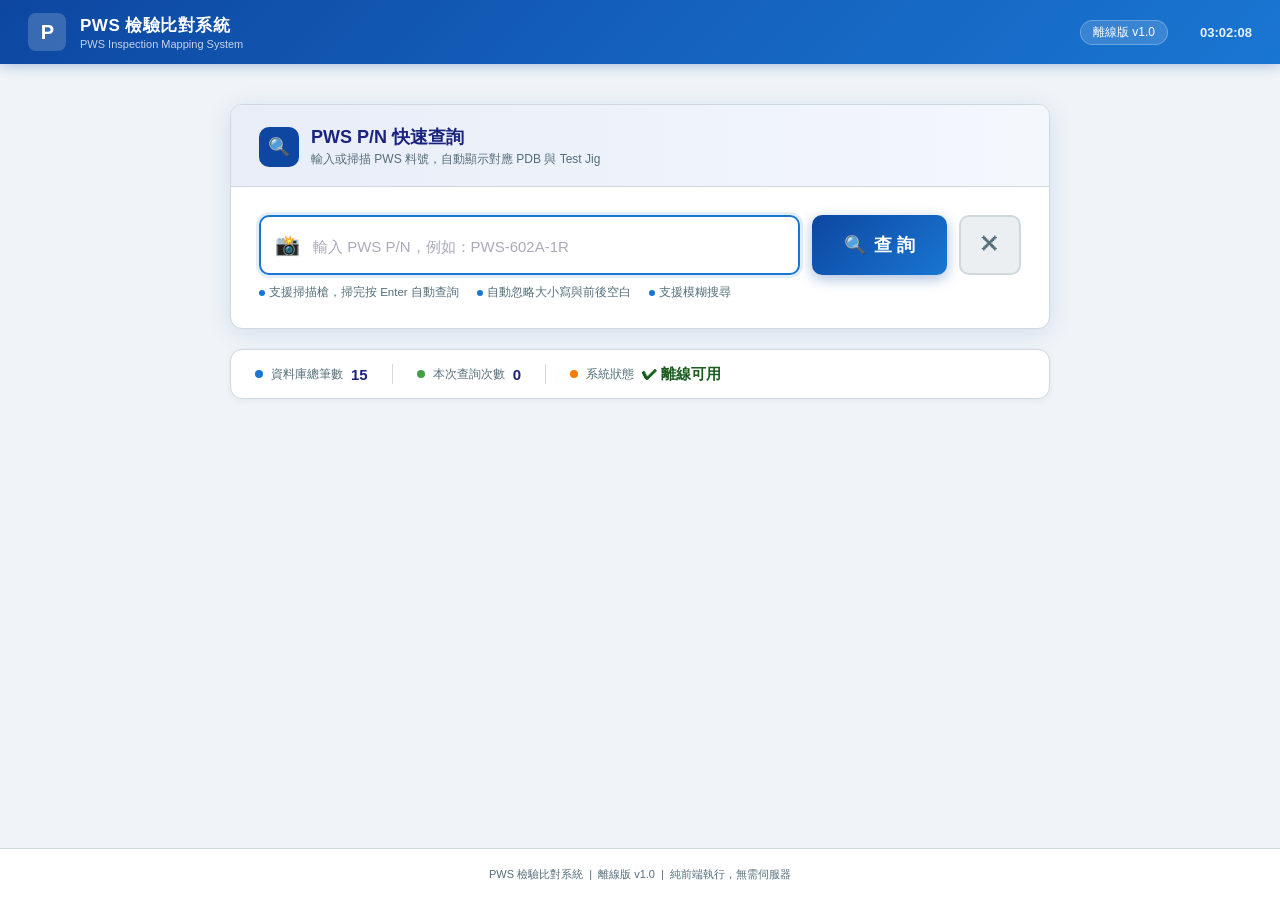
==== index.html @ 8825d1c8 "feat: add offline PWS inspection mapping system Four-file pure-frontend web app (index.html / style." ====
<!DOCTYPE html>
<html lang="zh-TW">
<head>
  <meta charset="UTF-8" />
  <meta name="viewport" content="width=device-width, initial-scale=1.0" />
  <title>PWS 檢驗比對系統</title>
  <link rel="stylesheet" href="style.css" />
</head>
<body>

<!-- ── Top Bar ── -->
<header class="topbar">
  <div class="topbar-left">
    <div class="topbar-logo">P</div>
    <div>
      <div class="topbar-title">PWS 檢驗比對系統</div>
      <div class="topbar-sub">PWS Inspection Mapping System</div>
    </div>
  </div>
  <div class="topbar-right">
    <span class="topbar-badge">離線版 v1.0</span>
    <span id="clock">--:--:--</span>
  </div>
</header>

<!-- ── Main ── -->
<main>

  <!-- Search Card -->
  <div class="search-card">
    <div class="card-header">
      <div class="card-header-icon">&#128269;</div>
      <div class="card-header-text">
        <h2>PWS P/N 快速查詢</h2>
        <p>輸入或掃描 PWS 料號，自動顯示對應 PDB 與 Test Jig</p>
      </div>
    </div>
    <div class="card-body">
      <div class="input-row">
        <div class="input-wrap">
          <span class="prefix-icon">&#128248;</span>
          <input
            id="pws-input"
            type="text"
            placeholder="輸入 PWS P/N，例如：PWS-602A-1R"
            autocomplete="off"
            autocorrect="off"
            spellcheck="false"
          />
        </div>
        <button id="search-btn">
          <span>&#128269;</span> 查&nbsp;詢
        </button>
        <button id="clear-btn" title="清除">&#10005;</button>
      </div>
      <div class="tips">
        <span class="tip"><span class="dot"></span>支援掃描槍，掃完按 Enter 自動查詢</span>
        <span class="tip"><span class="dot"></span>自動忽略大小寫與前後空白</span>
        <span class="tip"><span class="dot"></span>支援模糊搜尋</span>
      </div>
    </div>
  </div>

  <!-- Result Panel -->
  <div id="result-panel"></div>

  <!-- Stats Bar -->
  <div class="stats-bar">
    <div class="stat-item">
      <span class="stat-dot"></span>
      <span class="stat-label">資料庫總筆數</span>
      <span class="stat-val" id="total-count">—</span>
    </div>
    <div class="divider"></div>
    <div class="stat-item">
      <span class="stat-dot" style="background:#43a047"></span>
      <span class="stat-label">本次查詢次數</span>
      <span class="stat-val" id="query-count">0</span>
    </div>
    <div class="divider"></div>
    <div class="stat-item">
      <span class="stat-dot" style="background:#f57c00"></span>
      <span class="stat-label">系統狀態</span>
      <span class="stat-val" style="color:#1b5e20">&#10004; 離線可用</span>
    </div>
  </div>

  <!-- History Card -->
  <div class="history-card" id="history-card">
    <div class="history-header">
      <h3>&#128336; 查詢紀錄（最近 20 筆）</h3>
      <button class="history-clear-btn" id="history-clear-btn">清除紀錄</button>
    </div>
    <div class="history-list" id="history-list"></div>
  </div>

</main>

<!-- ── Footer ── -->
<footer>
  PWS 檢驗比對系統 &nbsp;|&nbsp; 離線版 v1.0 &nbsp;|&nbsp; 純前端執行，無需伺服器
</footer>

<script src="data.js"></script>
<script src="script.js"></script>
</body>
</html>
---- style.css ----
/* ── Reset & Base ── */
*, *::before, *::after { box-sizing: border-box; margin: 0; padding: 0; }

:root {
  --primary:   #0d47a1;
  --primary-d: #0a3580;
  --accent:    #1976d2;
  --success:   #1b5e20;
  --success-bg:#e8f5e9;
  --success-bd:#43a047;
  --error:     #b71c1c;
  --error-bg:  #ffebee;
  --error-bd:  #e53935;
  --warn:      #e65100;
  --bg:        #f0f4f8;
  --surface:   #ffffff;
  --border:    #cfd8dc;
  --text:      #1a237e;
  --muted:     #546e7a;
  --radius:    12px;
  --shadow:    0 4px 24px rgba(13,71,161,.13);
}

body {
  font-family: 'Segoe UI', 'Microsoft JhengHei', Arial, sans-serif;
  background: var(--bg);
  color: #263238;
  min-height: 100vh;
  display: flex;
  flex-direction: column;
}

/* ── Top Bar ── */
.topbar {
  background: linear-gradient(135deg, var(--primary) 0%, #1565c0 60%, #1976d2 100%);
  color: #fff;
  padding: 0 28px;
  height: 64px;
  display: flex;
  align-items: center;
  justify-content: space-between;
  box-shadow: 0 2px 12px rgba(13,71,161,.3);
  position: sticky;
  top: 0;
  z-index: 100;
}
.topbar-left { display: flex; align-items: center; gap: 14px; }
.topbar-logo {
  width: 38px; height: 38px;
  background: rgba(255,255,255,.18);
  border-radius: 8px;
  display: flex; align-items: center; justify-content: center;
  font-size: 20px; font-weight: 900; letter-spacing: -1px;
  color: #fff;
}
.topbar-title { font-size: 17px; font-weight: 700; letter-spacing: .5px; }
.topbar-sub   { font-size: 11px; opacity: .75; margin-top: 1px; }
.topbar-right { display: flex; align-items: center; gap: 16px; }
.topbar-badge {
  background: rgba(255,255,255,.15);
  border: 1px solid rgba(255,255,255,.25);
  border-radius: 20px;
  padding: 3px 12px;
  font-size: 12px;
  white-space: nowrap;
}
#clock { font-size: 13px; font-weight: 600; opacity: .9; min-width: 68px; text-align: right; }

/* ── Main Layout ── */
main {
  flex: 1;
  max-width: 860px;
  width: 100%;
  margin: 40px auto;
  padding: 0 20px 60px;
}

/* ── Search Card ── */
.search-card {
  background: var(--surface);
  border-radius: var(--radius);
  box-shadow: var(--shadow);
  border: 1px solid var(--border);
  overflow: hidden;
}
.card-header {
  background: linear-gradient(90deg, #e8edf8 0%, #f4f7fc 100%);
  border-bottom: 1px solid var(--border);
  padding: 20px 28px 18px;
  display: flex;
  align-items: center;
  gap: 12px;
}
.card-header-icon {
  width: 40px; height: 40px;
  background: var(--primary);
  border-radius: 10px;
  display: flex; align-items: center; justify-content: center;
  color: #fff; font-size: 18px;
}
.card-header-text h2 { font-size: 18px; color: var(--text); font-weight: 700; }
.card-header-text p  { font-size: 12px; color: var(--muted); margin-top: 2px; }

.card-body { padding: 28px; }

/* ── Input Row ── */
.input-row {
  display: flex;
  gap: 12px;
  align-items: stretch;
}
.input-wrap {
  flex: 1;
  position: relative;
}
.input-wrap .prefix-icon {
  position: absolute; left: 16px; top: 50%; transform: translateY(-50%);
  color: var(--accent); font-size: 20px; pointer-events: none;
}
#pws-input {
  width: 100%;
  height: 60px;
  padding: 0 20px 0 52px;
  font-size: 22px;
  font-weight: 600;
  letter-spacing: 1px;
  border: 2px solid var(--border);
  border-radius: 10px;
  background: #f9fbff;
  color: #1a237e;
  transition: border-color .2s, box-shadow .2s;
  outline: none;
}
#pws-input::placeholder { font-size: 15px; font-weight: 400; color: #aab; letter-spacing: 0; }
#pws-input:focus {
  border-color: var(--accent);
  box-shadow: 0 0 0 3px rgba(25,118,210,.12);
  background: #fff;
}

#search-btn {
  height: 60px;
  padding: 0 32px;
  background: linear-gradient(135deg, var(--primary) 0%, var(--accent) 100%);
  color: #fff;
  border: none;
  border-radius: 10px;
  font-size: 18px;
  font-weight: 700;
  cursor: pointer;
  display: flex; align-items: center; gap: 8px;
  white-space: nowrap;
  transition: transform .1s, box-shadow .2s, filter .2s;
  box-shadow: 0 4px 14px rgba(13,71,161,.35);
}
#search-btn:hover  { filter: brightness(1.08); box-shadow: 0 6px 20px rgba(13,71,161,.45); }
#search-btn:active { transform: scale(.97); }

#clear-btn {
  height: 60px;
  padding: 0 18px;
  background: #eceff1;
  color: var(--muted);
  border: 2px solid var(--border);
  border-radius: 10px;
  font-size: 22px;
  cursor: pointer;
  transition: background .15s;
}
#clear-btn:hover { background: #e0e0e0; }

/* ── Tips ── */
.tips {
  margin-top: 10px;
  display: flex; gap: 18px; flex-wrap: wrap;
}
.tip {
  font-size: 11.5px; color: var(--muted);
  display: flex; align-items: center; gap: 4px;
}
.tip span.dot {
  width: 6px; height: 6px; border-radius: 50%;
  background: var(--accent); display: inline-block;
}

/* ── Result Panel ── */
#result-panel { margin-top: 28px; display: none; }

.result-status {
  display: flex; align-items: center; gap: 10px;
  padding: 12px 18px;
  border-radius: 8px 8px 0 0;
  font-size: 14px; font-weight: 700;
}
.result-status.ok    { background: #1565c0; color: #fff; }
.result-status.error { background: var(--error); color: #fff; }
.result-status .status-icon { font-size: 18px; }
.result-status .status-text { flex: 1; }
.result-status .pws-echo { font-size: 11px; opacity: .8; margin-left: auto; font-weight: 400; }

.result-body {
  border: 2px solid;
  border-top: none;
  border-radius: 0 0 10px 10px;
  overflow: hidden;
}
.result-body.ok    { border-color: var(--success-bd); }
.result-body.error { border-color: var(--error-bd); }

/* Fuzzy matches list */
.fuzzy-list {
  padding: 10px 0;
}
.fuzzy-list-title {
  font-size: 12px; color: var(--muted); padding: 0 18px 8px; border-bottom: 1px solid var(--border);
  margin-bottom: 4px;
}
.fuzzy-item {
  display: flex; align-items: center; gap: 12px;
  padding: 10px 18px;
  cursor: pointer;
  transition: background .15s;
  border-bottom: 1px solid #f0f0f0;
}
.fuzzy-item:last-child { border-bottom: none; }
.fuzzy-item:hover { background: #e8f0fe; }
.fuzzy-item .fi-pws { font-size: 15px; font-weight: 700; color: var(--primary); flex: 1; }
.fuzzy-item .fi-meta { font-size: 12px; color: var(--muted); }
.fuzzy-item .fi-arrow { color: var(--accent); }

/* Grid result */
.result-grid {
  display: grid;
  grid-template-columns: 1fr 1fr;
  gap: 0;
}
.result-cell {
  padding: 22px 28px;
  border-right: 1px solid var(--border);
  border-bottom: 1px solid var(--border);
  background: var(--surface);
}
.result-cell:nth-child(2n) { border-right: none; }
.result-cell:nth-last-child(-n+2) { border-bottom: none; }
.result-cell.full { grid-column: 1 / -1; border-right: none; }

.cell-label {
  font-size: 11px; font-weight: 700; letter-spacing: 1px;
  text-transform: uppercase; color: var(--muted); margin-bottom: 6px;
}
.cell-value {
  font-size: 28px; font-weight: 800; color: var(--text);
  letter-spacing: .5px; line-height: 1.1;
}
.cell-value.ok-val    { color: var(--success); }
.cell-value.error-val { color: var(--error); }

/* Status badge in cell */
.status-badge {
  display: inline-flex; align-items: center; gap: 6px;
  padding: 6px 16px;
  border-radius: 20px;
  font-size: 15px; font-weight: 800;
}
.status-badge.ok    { background: var(--success-bg); color: var(--success); border: 2px solid var(--success-bd); }
.status-badge.error { background: var(--error-bg);   color: var(--error);   border: 2px solid var(--error-bd); }

/* Error explanation */
.error-note {
  padding: 22px 28px;
  background: var(--error-bg);
  font-size: 14px; color: var(--error);
}
.error-note strong { display: block; font-size: 18px; margin-bottom: 4px; }

/* ── Stats Bar ── */
.stats-bar {
  margin-top: 20px;
  background: var(--surface);
  border: 1px solid var(--border);
  border-radius: var(--radius);
  padding: 14px 24px;
  display: flex; align-items: center; gap: 24px; flex-wrap: wrap;
  box-shadow: 0 2px 8px rgba(0,0,0,.05);
}
.stat-item { display: flex; align-items: center; gap: 8px; }
.stat-dot  { width: 8px; height: 8px; border-radius: 50%; background: var(--accent); }
.stat-label{ font-size: 12px; color: var(--muted); }
.stat-val  { font-size: 15px; font-weight: 800; color: var(--text); }
.stats-bar .divider { width: 1px; height: 20px; background: var(--border); }

/* ── History ── */
.history-card {
  background: var(--surface);
  border: 1px solid var(--border);
  border-radius: var(--radius);
  box-shadow: var(--shadow);
  margin-top: 24px;
  overflow: hidden;
  display: none;
}
.history-header {
  background: #f4f7fc;
  padding: 12px 20px;
  border-bottom: 1px solid var(--border);
  display: flex; align-items: center; justify-content: space-between;
}
.history-header h3 { font-size: 13px; font-weight: 700; color: var(--text); }
.history-clear-btn {
  font-size: 11px; color: var(--muted); background: none; border: none; cursor: pointer;
}
.history-clear-btn:hover { color: var(--error); }
.history-list { max-height: 180px; overflow-y: auto; }
.history-row {
  display: flex; align-items: center; gap: 12px;
  padding: 10px 20px;
  border-bottom: 1px solid #f5f5f5;
  cursor: pointer;
  transition: background .12s;
  font-size: 13px;
}
.history-row:last-child { border-bottom: none; }
.history-row:hover { background: #e8f0fe; }
.history-row .hr-pws  { font-weight: 700; color: var(--primary); flex: 1; }
.history-row .hr-time { color: var(--muted); font-size: 11px; }
.history-row .hr-tag  {
  padding: 2px 8px; border-radius: 10px; font-size: 10px; font-weight: 700;
}
.history-row .hr-tag.ok    { background: var(--success-bg); color: var(--success); }
.history-row .hr-tag.error { background: var(--error-bg);   color: var(--error);   }

/* ── Footer ── */
footer {
  text-align: center;
  padding: 18px;
  font-size: 11px;
  color: var(--muted);
  border-top: 1px solid var(--border);
  background: var(--surface);
}

/* ── Animations ── */
@keyframes fadeSlideIn {
  from { opacity: 0; transform: translateY(12px); }
  to   { opacity: 1; transform: translateY(0); }
}
.animate-in { animation: fadeSlideIn .25s ease both; }

@keyframes pulse-border {
  0%, 100% { box-shadow: 0 0 0 0 rgba(25,118,210,.4); }
  50%       { box-shadow: 0 0 0 6px rgba(25,118,210,.0); }
}
.pulse { animation: pulse-border .6s ease; }

/* ── Responsive ── */
@media (max-width: 600px) {
  .topbar { padding: 0 16px; height: 56px; }
  .topbar-title { font-size: 14px; }
  .topbar-badge { display: none; }
  main { margin: 20px auto; padding: 0 12px 40px; }
  .card-body { padding: 18px 16px; }
  .card-header { padding: 16px; }
  .input-row { flex-direction: column; }
  #search-btn { height: 52px; width: 100%; justify-content: center; font-size: 16px; }
  #clear-btn  { height: 52px; }
  #pws-input  { height: 56px; font-size: 18px; }
  .result-grid { grid-template-columns: 1fr; }
  .result-cell { border-right: none; }
  .result-cell:nth-last-child(-n+2) { border-bottom: 1px solid var(--border); }
  .result-cell:last-child { border-bottom: none; }
  .cell-value { font-size: 22px; }
  .stats-bar { gap: 14px; }
}
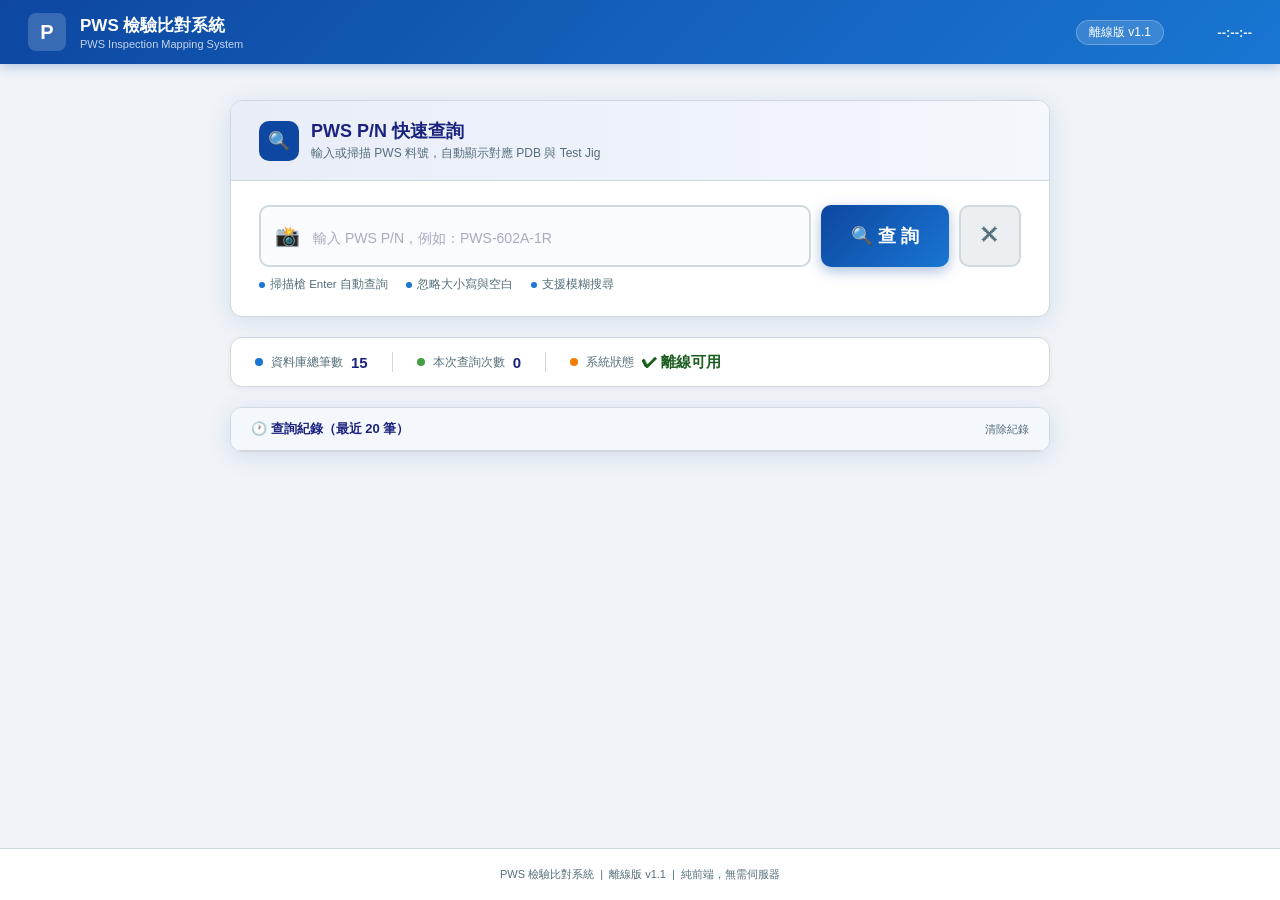
==== commit c3fbc2c6: "fix: rewrite as single self-contained index.html Previous version relied on external style.css / scr" ====
--- a/index.html
+++ b/index.html
@@ -1,107 +1,399 @@
 <!DOCTYPE html>
 <html lang="zh-TW">
 <head>
-  <meta charset="UTF-8" />
-  <meta name="viewport" content="width=device-width, initial-scale=1.0" />
-  <title>PWS 檢驗比對系統</title>
-  <link rel="stylesheet" href="style.css" />
+<meta charset="UTF-8"/>
+<meta name="viewport" content="width=device-width, initial-scale=1.0"/>
+<title>PWS 檢驗比對系統</title>
+<style>
+*,*::before,*::after{box-sizing:border-box;margin:0;padding:0}
+:root{
+  --pri:#0d47a1;--acc:#1976d2;
+  --ok:#1b5e20;--ok-bg:#e8f5e9;--ok-bd:#43a047;
+  --err:#b71c1c;--err-bg:#ffebee;--err-bd:#e53935;
+  --bg:#f0f4f8;--sur:#fff;--bdr:#cfd8dc;
+  --txt:#1a237e;--mut:#546e7a;--r:12px;
+}
+body{font-family:'Segoe UI','Microsoft JhengHei',Arial,sans-serif;background:var(--bg);min-height:100vh;display:flex;flex-direction:column}
+
+/* topbar */
+.topbar{background:linear-gradient(135deg,#0d47a1,#1565c0 60%,#1976d2);color:#fff;padding:0 28px;height:64px;display:flex;align-items:center;justify-content:space-between;box-shadow:0 2px 12px rgba(13,71,161,.3);position:sticky;top:0;z-index:100}
+.tl{display:flex;align-items:center;gap:14px}
+.logo{width:38px;height:38px;background:rgba(255,255,255,.18);border-radius:8px;display:flex;align-items:center;justify-content:center;font-size:20px;font-weight:900;color:#fff}
+.ttl{font-size:17px;font-weight:700}
+.sub{font-size:11px;opacity:.75;margin-top:1px}
+.tr{display:flex;align-items:center;gap:16px}
+.badge{background:rgba(255,255,255,.15);border:1px solid rgba(255,255,255,.25);border-radius:20px;padding:3px 12px;font-size:12px}
+#clock{font-size:13px;font-weight:600;opacity:.9;min-width:72px;text-align:right}
+
+/* layout */
+main{flex:1;max-width:860px;width:100%;margin:36px auto;padding:0 20px 60px}
+
+/* card */
+.card{background:var(--sur);border-radius:var(--r);box-shadow:0 4px 24px rgba(13,71,161,.13);border:1px solid var(--bdr);overflow:hidden;margin-bottom:20px}
+.card-hd{background:linear-gradient(90deg,#e8edf8,#f4f7fc);border-bottom:1px solid var(--bdr);padding:18px 28px;display:flex;align-items:center;gap:12px}
+.card-hd-icon{width:40px;height:40px;background:var(--pri);border-radius:10px;display:flex;align-items:center;justify-content:center;color:#fff;font-size:18px}
+.card-hd h2{font-size:18px;color:var(--txt);font-weight:700}
+.card-hd p{font-size:12px;color:var(--mut);margin-top:2px}
+.card-bd{padding:24px 28px}
+
+/* input */
+.row{display:flex;gap:10px;align-items:stretch}
+.inp-wrap{flex:1;position:relative}
+.inp-icon{position:absolute;left:16px;top:50%;transform:translateY(-50%);color:var(--acc);font-size:20px;pointer-events:none}
+#q{width:100%;height:62px;padding:0 18px 0 52px;font-size:22px;font-weight:600;letter-spacing:1px;border:2px solid var(--bdr);border-radius:10px;background:#f9fbff;color:var(--txt);outline:none;transition:border-color .2s,box-shadow .2s}
+#q::placeholder{font-size:14px;font-weight:400;color:#aab;letter-spacing:0}
+#q:focus{border-color:var(--acc);box-shadow:0 0 0 3px rgba(25,118,210,.12);background:#fff}
+#btn-search{height:62px;padding:0 30px;background:linear-gradient(135deg,var(--pri),var(--acc));color:#fff;border:none;border-radius:10px;font-size:18px;font-weight:700;cursor:pointer;display:flex;align-items:center;gap:8px;white-space:nowrap;box-shadow:0 4px 14px rgba(13,71,161,.35);transition:filter .15s,transform .1s}
+#btn-search:hover{filter:brightness(1.08)}
+#btn-search:active{transform:scale(.97)}
+#btn-clear{height:62px;padding:0 18px;background:#eceff1;color:var(--mut);border:2px solid var(--bdr);border-radius:10px;font-size:22px;cursor:pointer;transition:background .15s}
+#btn-clear:hover{background:#dde}
+.tips{margin-top:10px;display:flex;gap:18px;flex-wrap:wrap}
+.tip{font-size:11.5px;color:var(--mut);display:flex;align-items:center;gap:5px}
+.dot{width:6px;height:6px;border-radius:50%;background:var(--acc);display:inline-block}
+
+/* result */
+#result{display:none;margin-bottom:4px}
+.rs{display:flex;align-items:center;gap:10px;padding:13px 20px;border-radius:10px 10px 0 0;font-size:14px;font-weight:700}
+.rs.ok{background:#1565c0;color:#fff}
+.rs.err{background:var(--err);color:#fff}
+.rs-icon{font-size:18px}
+.rs-txt{flex:1}
+.rs-echo{font-size:11px;opacity:.75;margin-left:auto;font-weight:400}
+.rb{border:2px solid;border-top:none;border-radius:0 0 10px 10px;overflow:hidden}
+.rb.ok{border-color:var(--ok-bd)}
+.rb.err{border-color:var(--err-bd)}
+.grid{display:grid;grid-template-columns:1fr 1fr}
+.cell{padding:22px 28px;border-right:1px solid var(--bdr);border-bottom:1px solid var(--bdr);background:var(--sur)}
+.cell:nth-child(2n){border-right:none}
+.cell:nth-last-child(-n+2){border-bottom:none}
+.lbl{font-size:11px;font-weight:700;letter-spacing:1px;text-transform:uppercase;color:var(--mut);margin-bottom:8px}
+.val{font-size:28px;font-weight:800;color:var(--txt);line-height:1.1}
+.val.g{color:var(--ok)}
+.badge-ok{display:inline-flex;align-items:center;gap:6px;padding:6px 18px;border-radius:20px;background:var(--ok-bg);color:var(--ok);border:2px solid var(--ok-bd);font-size:15px;font-weight:800}
+.err-note{padding:24px 28px;background:var(--err-bg);color:var(--err)}
+.err-note strong{display:block;font-size:20px;margin-bottom:6px}
+
+/* fuzzy */
+.fz-title{font-size:12px;color:var(--mut);padding:10px 20px 8px;border-bottom:1px solid var(--bdr)}
+.fz-item{display:flex;align-items:center;gap:12px;padding:11px 20px;cursor:pointer;border-bottom:1px solid #f0f0f0;transition:background .12s}
+.fz-item:last-child{border-bottom:none}
+.fz-item:hover{background:#e8f0fe}
+.fz-pws{font-size:15px;font-weight:700;color:var(--pri);flex:1}
+.fz-meta{font-size:12px;color:var(--mut)}
+.fz-arr{color:var(--acc);font-size:18px}
+
+/* stats */
+.stats{background:var(--sur);border:1px solid var(--bdr);border-radius:var(--r);padding:14px 24px;display:flex;align-items:center;gap:24px;flex-wrap:wrap;box-shadow:0 2px 8px rgba(0,0,0,.05);margin-bottom:20px}
+.si{display:flex;align-items:center;gap:8px}
+.sdot{width:8px;height:8px;border-radius:50%;background:var(--acc)}
+.slbl{font-size:12px;color:var(--mut)}
+.sval{font-size:15px;font-weight:800;color:var(--txt)}
+.div{width:1px;height:20px;background:var(--bdr)}
+
+/* history */
+#hist-card{display:none}
+.hist-hd{background:#f4f7fc;padding:12px 20px;border-bottom:1px solid var(--bdr);display:flex;align-items:center;justify-content:space-between}
+.hist-hd h3{font-size:13px;font-weight:700;color:var(--txt)}
+#hist-clr{font-size:11px;color:var(--mut);background:none;border:none;cursor:pointer}
+#hist-clr:hover{color:var(--err)}
+#hist-list{max-height:180px;overflow-y:auto}
+.hr{display:flex;align-items:center;gap:12px;padding:10px 20px;border-bottom:1px solid #f5f5f5;cursor:pointer;font-size:13px;transition:background .12s}
+.hr:last-child{border-bottom:none}
+.hr:hover{background:#e8f0fe}
+.hr-pws{font-weight:700;color:var(--pri);flex:1}
+.hr-time{color:var(--mut);font-size:11px}
+.hr-tag{padding:2px 8px;border-radius:10px;font-size:10px;font-weight:700}
+.hr-tag.ok{background:var(--ok-bg);color:var(--ok)}
+.hr-tag.err{background:var(--err-bg);color:var(--err)}
+
+footer{text-align:center;padding:18px;font-size:11px;color:var(--mut);border-top:1px solid var(--bdr);background:var(--sur)}
+
+@keyframes fi{from{opacity:0;transform:translateY(10px)}to{opacity:1;transform:translateY(0)}}
+.ani{animation:fi .22s ease both}
+
+@media(max-width:600px){
+  .topbar{padding:0 14px;height:56px}.ttl{font-size:14px}.badge{display:none}
+  main{margin:16px auto;padding:0 12px 40px}
+  .card-bd{padding:16px}.card-hd{padding:14px 16px}
+  .row{flex-direction:column}
+  #btn-search{height:52px;width:100%;justify-content:center;font-size:16px}
+  #btn-clear{height:52px}
+  #q{height:56px;font-size:18px}
+  .grid{grid-template-columns:1fr}.cell{border-right:none}
+  .cell:nth-last-child(-n+2){border-bottom:1px solid var(--bdr)}.cell:last-child{border-bottom:none}
+  .val{font-size:22px}.stats{gap:14px}
+}
+</style>
 </head>
 <body>
 
-<!-- ── Top Bar ── -->
 <header class="topbar">
-  <div class="topbar-left">
-    <div class="topbar-logo">P</div>
+  <div class="tl">
+    <div class="logo">P</div>
     <div>
-      <div class="topbar-title">PWS 檢驗比對系統</div>
-      <div class="topbar-sub">PWS Inspection Mapping System</div>
+      <div class="ttl">PWS 檢驗比對系統</div>
+      <div class="sub">PWS Inspection Mapping System</div>
     </div>
   </div>
-  <div class="topbar-right">
-    <span class="topbar-badge">離線版 v1.0</span>
+  <div class="tr">
+    <span class="badge">離線版 v1.1</span>
     <span id="clock">--:--:--</span>
   </div>
 </header>
 
-<!-- ── Main ── -->
 <main>
-
-  <!-- Search Card -->
-  <div class="search-card">
-    <div class="card-header">
-      <div class="card-header-icon">&#128269;</div>
-      <div class="card-header-text">
+  <!-- 查詢卡片 -->
+  <div class="card">
+    <div class="card-hd">
+      <div class="card-hd-icon">&#128269;</div>
+      <div>
         <h2>PWS P/N 快速查詢</h2>
         <p>輸入或掃描 PWS 料號，自動顯示對應 PDB 與 Test Jig</p>
       </div>
     </div>
-    <div class="card-body">
-      <div class="input-row">
-        <div class="input-wrap">
-          <span class="prefix-icon">&#128248;</span>
-          <input
-            id="pws-input"
-            type="text"
-            placeholder="輸入 PWS P/N，例如：PWS-602A-1R"
-            autocomplete="off"
-            autocorrect="off"
-            spellcheck="false"
-          />
+    <div class="card-bd">
+      <div class="row">
+        <div class="inp-wrap">
+          <span class="inp-icon">&#128248;</span>
+          <input id="q" type="text" placeholder="輸入 PWS P/N，例如：PWS-602A-1R"
+                 autocomplete="off" autocorrect="off" spellcheck="false"/>
         </div>
-        <button id="search-btn">
-          <span>&#128269;</span> 查&nbsp;詢
-        </button>
-        <button id="clear-btn" title="清除">&#10005;</button>
+        <button id="btn-search">&#128269; 查&nbsp;詢</button>
+        <button id="btn-clear" title="清除">&#10005;</button>
       </div>
       <div class="tips">
-        <span class="tip"><span class="dot"></span>支援掃描槍，掃完按 Enter 自動查詢</span>
-        <span class="tip"><span class="dot"></span>自動忽略大小寫與前後空白</span>
+        <span class="tip"><span class="dot"></span>掃描槍 Enter 自動查詢</span>
+        <span class="tip"><span class="dot"></span>忽略大小寫與空白</span>
         <span class="tip"><span class="dot"></span>支援模糊搜尋</span>
       </div>
     </div>
   </div>
 
-  <!-- Result Panel -->
-  <div id="result-panel"></div>
-
-  <!-- Stats Bar -->
-  <div class="stats-bar">
-    <div class="stat-item">
-      <span class="stat-dot"></span>
-      <span class="stat-label">資料庫總筆數</span>
-      <span class="stat-val" id="total-count">—</span>
+  <!-- 結果 -->
+  <div id="result"></div>
+
+  <!-- 統計 -->
+  <div class="stats">
+    <div class="si"><span class="sdot"></span><span class="slbl">資料庫總筆數</span><span class="sval" id="s-total">-</span></div>
+    <div class="div"></div>
+    <div class="si"><span class="sdot" style="background:#43a047"></span><span class="slbl">本次查詢次數</span><span class="sval" id="s-count">0</span></div>
+    <div class="div"></div>
+    <div class="si"><span class="sdot" style="background:#f57c00"></span><span class="slbl">系統狀態</span><span class="sval" style="color:#1b5e20">&#10004; 離線可用</span></div>
+  </div>
+
+  <!-- 查詢紀錄 -->
+  <div class="card" id="hist-card">
+    <div class="hist-hd">
+      <h3>&#128336; 查詢紀錄（最近 20 筆）</h3>
+      <button id="hist-clr">清除紀錄</button>
     </div>
-    <div class="divider"></div>
-    <div class="stat-item">
-      <span class="stat-dot" style="background:#43a047"></span>
-      <span class="stat-label">本次查詢次數</span>
-      <span class="stat-val" id="query-count">0</span>
-    </div>
-    <div class="divider"></div>
-    <div class="stat-item">
-      <span class="stat-dot" style="background:#f57c00"></span>
-      <span class="stat-label">系統狀態</span>
-      <span class="stat-val" style="color:#1b5e20">&#10004; 離線可用</span>
-    </div>
-  </div>
-
-  <!-- History Card -->
-  <div class="history-card" id="history-card">
-    <div class="history-header">
-      <h3>&#128336; 查詢紀錄（最近 20 筆）</h3>
-      <button class="history-clear-btn" id="history-clear-btn">清除紀錄</button>
-    </div>
-    <div class="history-list" id="history-list"></div>
-  </div>
-
+    <div id="hist-list"></div>
+  </div>
 </main>
 
-<!-- ── Footer ── -->
-<footer>
-  PWS 檢驗比對系統 &nbsp;|&nbsp; 離線版 v1.0 &nbsp;|&nbsp; 純前端執行，無需伺服器
-</footer>
-
-<script src="data.js"></script>
-<script src="script.js"></script>
+<footer>PWS 檢驗比對系統 &nbsp;|&nbsp; 離線版 v1.1 &nbsp;|&nbsp; 純前端，無需伺服器</footer>
+
+<script>
+/* ===== 資料 ===== */
+var DB = [
+  {"pws":"PWS-602A-1R",  "pdb":"PDB-PT813", "jig":"JIG-A01"},
+  {"pws":"PWS-703A-1R",  "pdb":"PDB-PT900", "jig":"JIG-A02"},
+  {"pws":"PWS-804A-1R",  "pdb":"PDB-PT921", "jig":"JIG-A03"},
+  {"pws":"PWS-602B-1R",  "pdb":"PDB-PT814", "jig":"JIG-B01"},
+  {"pws":"PWS-703B-1R",  "pdb":"PDB-PT901", "jig":"JIG-B02"},
+  {"pws":"PWS-804B-1R",  "pdb":"PDB-PT922", "jig":"JIG-B03"},
+  {"pws":"PWS-602A-2R",  "pdb":"PDB-PT815", "jig":"JIG-C01"},
+  {"pws":"PWS-703A-2R",  "pdb":"PDB-PT902", "jig":"JIG-C02"},
+  {"pws":"PWS-804A-2R",  "pdb":"PDB-PT923", "jig":"JIG-C03"},
+  {"pws":"PWS-1000A-1R", "pdb":"PDB-PT950", "jig":"JIG-D01"},
+  {"pws":"PWS-1200A-1R", "pdb":"PDB-PT960", "jig":"JIG-D02"},
+  {"pws":"PWS-1500A-1R", "pdb":"PDB-PT970", "jig":"JIG-D03"},
+  {"pws":"PWS-502A-1R",  "pdb":"PDB-PT800", "jig":"JIG-E01"},
+  {"pws":"PWS-402A-1R",  "pdb":"PDB-PT780", "jig":"JIG-E02"},
+  {"pws":"PWS-302A-1R",  "pdb":"PDB-PT760", "jig":"JIG-E03"}
+];
+
+/* ===== 工具 ===== */
+function norm(s){ return s.trim().toUpperCase().replace(/\s+/g,''); }
+function esc(s){
+  return String(s).replace(/&/g,'&amp;').replace(/</g,'&lt;')
+                  .replace(/>/g,'&gt;').replace(/"/g,'&quot;');
+}
+
+/* ===== 狀態 ===== */
+var qCount = parseInt(localStorage.getItem('pws_qc')||'0',10);
+var history = [];
+try{ history = JSON.parse(localStorage.getItem('pws_h')||'[]'); }catch(e){}
+
+/* ===== DOM ===== */
+var qEl       = document.getElementById('q');
+var resultEl  = document.getElementById('result');
+var sTotal    = document.getElementById('s-total');
+var sCount    = document.getElementById('s-count');
+var histCard  = document.getElementById('hist-card');
+var histList  = document.getElementById('hist-list');
+
+sTotal.textContent = DB.length;
+sCount.textContent = qCount;
+renderHistory();
+
+/* ===== 時鐘 ===== */
+function tick(){
+  var n=new Date();
+  document.getElementById('clock').textContent =
+    ('0'+n.getHours()).slice(-2)+':'+('0'+n.getMinutes()).slice(-2)+':'+('0'+n.getSeconds()).slice(-2);
+}
+tick(); setInterval(tick,1000);
+
+/* ===== 查詢 ===== */
+function doSearch(){
+  var raw = qEl.value;
+  var q   = norm(raw);
+  if(!q) return;
+
+  qCount++;
+  localStorage.setItem('pws_qc', qCount);
+  sCount.textContent = qCount;
+
+  /* 精確比對 */
+  var exact = null;
+  for(var i=0;i<DB.length;i++){
+    if(norm(DB[i].pws)===q){ exact=DB[i]; break; }
+  }
+  if(exact){ showOK(exact, q); addHist(raw.trim(),true); return; }
+
+  /* 模糊比對 */
+  var fuzzy=[];
+  for(var i=0;i<DB.length;i++){
+    if(norm(DB[i].pws).indexOf(q)!==-1 || q.indexOf(norm(DB[i].pws))!==-1)
+      fuzzy.push(DB[i]);
+  }
+  if(fuzzy.length===1){ showOK(fuzzy[0],q); addHist(raw.trim(),true); return; }
+  if(fuzzy.length>1){  showFuzzy(fuzzy,q);  addHist(raw.trim(),false); return; }
+
+  showErr(q); addHist(raw.trim(),false);
+}
+
+/* ===== 顯示：成功 ===== */
+function showOK(r,q){
+  resultEl.style.display='block';
+  resultEl.innerHTML=
+    '<div class="rs ok ani">'+
+      '<span class="rs-icon">&#10004;</span>'+
+      '<span class="rs-txt">查詢成功 — 資料已找到</span>'+
+      '<span class="rs-echo">查詢：'+esc(q)+'</span>'+
+    '</div>'+
+    '<div class="rb ok ani">'+
+      '<div class="grid">'+
+        '<div class="cell"><div class="lbl">PWS P/N</div><div class="val">'+esc(r.pws)+'</div></div>'+
+        '<div class="cell"><div class="lbl">Status</div><div class="val"><span class="badge-ok">&#10004; OK</span></div></div>'+
+        '<div class="cell"><div class="lbl">PDB</div><div class="val g">'+esc(r.pdb)+'</div></div>'+
+        '<div class="cell"><div class="lbl">Test Jig</div><div class="val g">'+esc(r.jig)+'</div></div>'+
+      '</div>'+
+    '</div>';
+}
+
+/* ===== 顯示：查無 ===== */
+function showErr(q){
+  resultEl.style.display='block';
+  resultEl.innerHTML=
+    '<div class="rs err ani">'+
+      '<span class="rs-icon">&#10008;</span>'+
+      '<span class="rs-txt">查無資料</span>'+
+      '<span class="rs-echo">查詢：'+esc(q)+'</span>'+
+    '</div>'+
+    '<div class="rb err ani">'+
+      '<div class="err-note"><strong>No Mapping Found</strong>'+
+      '找不到「'+esc(q)+'」的對應資料，請確認料號是否正確。</div>'+
+    '</div>';
+}
+
+/* ===== 顯示：模糊清單 ===== */
+function showFuzzy(list,q){
+  var items='';
+  for(var i=0;i<list.length;i++){
+    items+='<div class="fz-item" data-idx="'+i+'">'+
+      '<span class="fz-pws">'+esc(list[i].pws)+'</span>'+
+      '<span class="fz-meta">PDB: '+esc(list[i].pdb)+' ／ JIG: '+esc(list[i].jig)+'</span>'+
+      '<span class="fz-arr">&#8250;</span></div>';
+  }
+  resultEl.style.display='block';
+  resultEl.innerHTML=
+    '<div class="rs ok ani">'+
+      '<span class="rs-icon">&#9889;</span>'+
+      '<span class="rs-txt">找到 '+list.length+' 筆相近結果，請點選</span>'+
+      '<span class="rs-echo">查詢：'+esc(q)+'</span>'+
+    '</div>'+
+    '<div class="rb ok ani">'+
+      '<div class="fz-title">模糊比對結果（點擊選擇）</div>'+items+
+    '</div>';
+
+  var els=resultEl.querySelectorAll('.fz-item');
+  for(var i=0;i<els.length;i++){
+    (function(rec){
+      els[i].addEventListener('click',function(){
+        qEl.value=rec.pws;
+        showOK(rec,rec.pws);
+      });
+    })(list[parseInt(els[i].dataset.idx)]);
+  }
+}
+
+/* ===== 歷史紀錄 ===== */
+function addHist(pws,ok){
+  var n=new Date();
+  var t=('0'+n.getHours()).slice(-2)+':'+('0'+n.getMinutes()).slice(-2)+':'+('0'+n.getSeconds()).slice(-2);
+  history.unshift({pws:pws,ok:ok,t:t});
+  if(history.length>20) history.pop();
+  try{ localStorage.setItem('pws_h',JSON.stringify(history)); }catch(e){}
+  renderHistory();
+}
+
+function renderHistory(){
+  if(!history.length){ histCard.style.display='none'; return; }
+  histCard.style.display='block';
+  var html='';
+  for(var i=0;i<history.length;i++){
+    var h=history[i];
+    html+='<div class="hr" data-pws="'+esc(h.pws)+'">'+
+      '<span class="hr-pws">'+esc(h.pws)+'</span>'+
+      '<span class="hr-tag '+(h.ok?'ok':'err')+'">'+(h.ok?'OK':'MISS')+'</span>'+
+      '<span class="hr-time">'+h.t+'</span></div>';
+  }
+  histList.innerHTML=html;
+  var rows=histList.querySelectorAll('.hr');
+  for(var i=0;i<rows.length;i++){
+    (function(el){
+      el.addEventListener('click',function(){
+        qEl.value=el.dataset.pws;
+        doSearch();
+      });
+    })(rows[i]);
+  }
+}
+
+/* ===== 事件綁定 ===== */
+document.getElementById('btn-search').addEventListener('click', doSearch);
+
+document.getElementById('btn-clear').addEventListener('click', function(){
+  qEl.value='';
+  resultEl.style.display='none';
+  resultEl.innerHTML='';
+  qEl.focus();
+});
+
+qEl.addEventListener('keydown', function(e){
+  if(e.key==='Enter'){ e.preventDefault(); doSearch(); }
+});
+
+document.getElementById('hist-clr').addEventListener('click', function(){
+  history=[];
+  try{ localStorage.removeItem('pws_h'); }catch(e){}
+  renderHistory();
+});
+
+qEl.focus();
+</script>
 </body>
 </html>
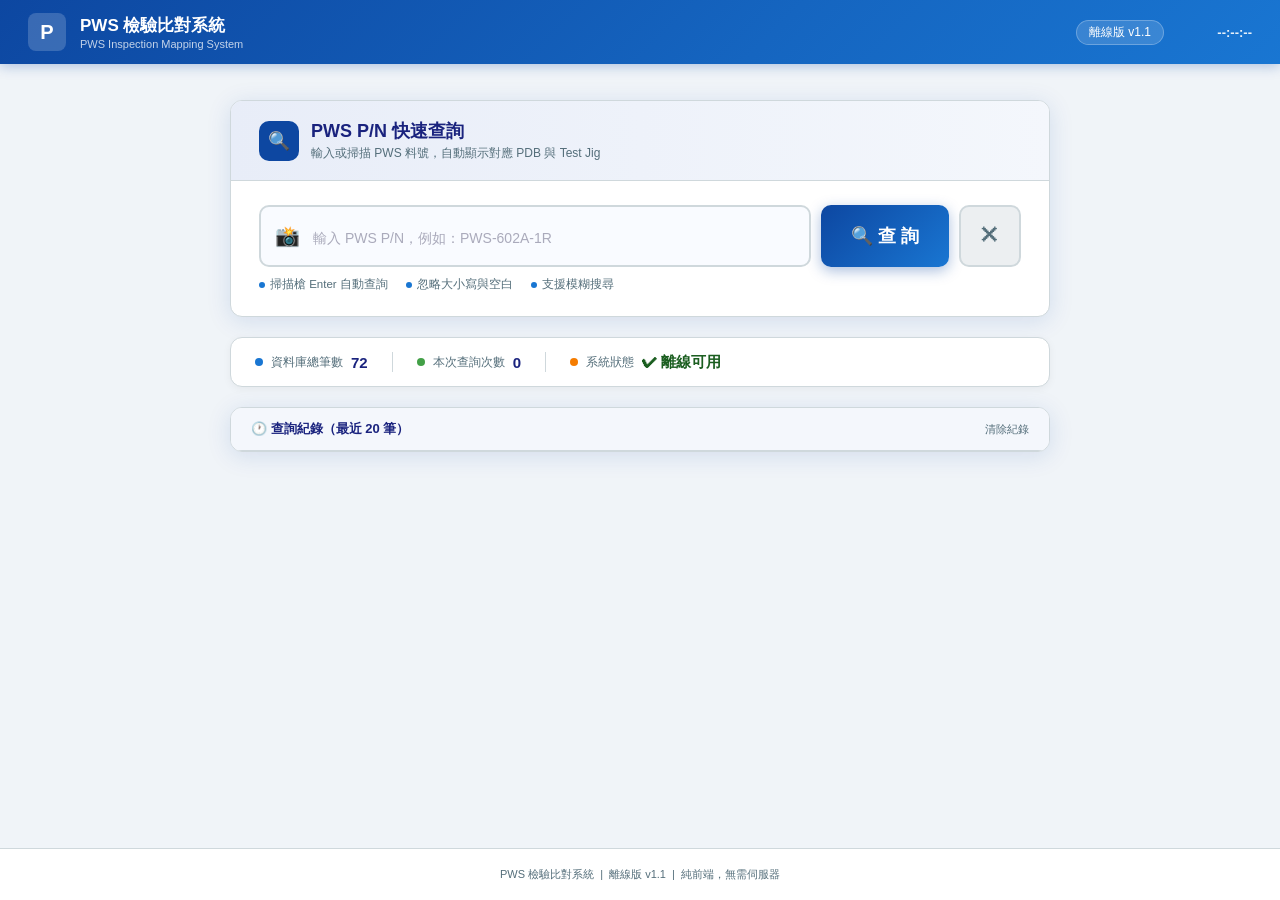
==== commit 2afb8a36: "fix: load real 72-entry PWS data from Excel + add 'unmapped' warning state - Replace placeholder sam" ====
--- a/index.html
+++ b/index.html
@@ -9,6 +9,7 @@
 :root{
   --pri:#0d47a1;--acc:#1976d2;
   --ok:#1b5e20;--ok-bg:#e8f5e9;--ok-bd:#43a047;
+  --warn:#e65100;--warn-bg:#fff3e0;--warn-bd:#fb8c00;
   --err:#b71c1c;--err-bg:#ffebee;--err-bd:#e53935;
   --bg:#f0f4f8;--sur:#fff;--bdr:#cfd8dc;
   --txt:#1a237e;--mut:#546e7a;--r:12px;
@@ -56,12 +57,14 @@
 #result{display:none;margin-bottom:4px}
 .rs{display:flex;align-items:center;gap:10px;padding:13px 20px;border-radius:10px 10px 0 0;font-size:14px;font-weight:700}
 .rs.ok{background:#1565c0;color:#fff}
+.rs.warn{background:#e65100;color:#fff}
 .rs.err{background:var(--err);color:#fff}
 .rs-icon{font-size:18px}
 .rs-txt{flex:1}
 .rs-echo{font-size:11px;opacity:.75;margin-left:auto;font-weight:400}
 .rb{border:2px solid;border-top:none;border-radius:0 0 10px 10px;overflow:hidden}
 .rb.ok{border-color:var(--ok-bd)}
+.rb.warn{border-color:var(--warn-bd)}
 .rb.err{border-color:var(--err-bd)}
 .grid{display:grid;grid-template-columns:1fr 1fr}
 .cell{padding:22px 28px;border-right:1px solid var(--bdr);border-bottom:1px solid var(--bdr);background:var(--sur)}
@@ -70,6 +73,7 @@
 .lbl{font-size:11px;font-weight:700;letter-spacing:1px;text-transform:uppercase;color:var(--mut);margin-bottom:8px}
 .val{font-size:28px;font-weight:800;color:var(--txt);line-height:1.1}
 .val.g{color:var(--ok)}
+.val.w{color:var(--warn)}
 .badge-ok{display:inline-flex;align-items:center;gap:6px;padding:6px 18px;border-radius:20px;background:var(--ok-bg);color:var(--ok);border:2px solid var(--ok-bd);font-size:15px;font-weight:800}
 .err-note{padding:24px 28px;background:var(--err-bg);color:var(--err)}
 .err-note strong{display:block;font-size:20px;margin-bottom:6px}
@@ -195,23 +199,80 @@
 <footer>PWS 檢驗比對系統 &nbsp;|&nbsp; 離線版 v1.1 &nbsp;|&nbsp; 純前端，無需伺服器</footer>
 
 <script>
-/* ===== 資料 ===== */
+/* ===== 資料（來源：PWS List.xlsm，共 72 筆）===== */
 var DB = [
-  {"pws":"PWS-602A-1R",  "pdb":"PDB-PT813", "jig":"JIG-A01"},
-  {"pws":"PWS-703A-1R",  "pdb":"PDB-PT900", "jig":"JIG-A02"},
-  {"pws":"PWS-804A-1R",  "pdb":"PDB-PT921", "jig":"JIG-A03"},
-  {"pws":"PWS-602B-1R",  "pdb":"PDB-PT814", "jig":"JIG-B01"},
-  {"pws":"PWS-703B-1R",  "pdb":"PDB-PT901", "jig":"JIG-B02"},
-  {"pws":"PWS-804B-1R",  "pdb":"PDB-PT922", "jig":"JIG-B03"},
-  {"pws":"PWS-602A-2R",  "pdb":"PDB-PT815", "jig":"JIG-C01"},
-  {"pws":"PWS-703A-2R",  "pdb":"PDB-PT902", "jig":"JIG-C02"},
-  {"pws":"PWS-804A-2R",  "pdb":"PDB-PT923", "jig":"JIG-C03"},
-  {"pws":"PWS-1000A-1R", "pdb":"PDB-PT950", "jig":"JIG-D01"},
-  {"pws":"PWS-1200A-1R", "pdb":"PDB-PT960", "jig":"JIG-D02"},
-  {"pws":"PWS-1500A-1R", "pdb":"PDB-PT970", "jig":"JIG-D03"},
-  {"pws":"PWS-502A-1R",  "pdb":"PDB-PT800", "jig":"JIG-E01"},
-  {"pws":"PWS-402A-1R",  "pdb":"PDB-PT780", "jig":"JIG-E02"},
-  {"pws":"PWS-302A-1R",  "pdb":"PDB-PT760", "jig":"JIG-E03"}
+  {"pws":"PWS-1K27A-1R",      "pdb":"PDB-PT819",         "jig":"8824"},
+  {"pws":"PWS-406P-1R",       "pdb":"",                   "jig":""},
+  {"pws":"PWS-407P-1R",       "pdb":"",                   "jig":""},
+  {"pws":"PWS-504P-1R",       "pdb":"",                   "jig":""},
+  {"pws":"PWS-504P-1R2",      "pdb":"",                   "jig":""},
+  {"pws":"PWS-601A-1R",       "pdb":"",                   "jig":""},
+  {"pws":"PWS-602A-1R",       "pdb":"",                   "jig":""},
+  {"pws":"PWS-606P-1R",       "pdb":"",                   "jig":""},
+  {"pws":"PWS-704P-1R",       "pdb":"",                   "jig":""},
+  {"pws":"PWS-706P-1R",       "pdb":"",                   "jig":""},
+  {"pws":"PWS-804P-1R",       "pdb":"",                   "jig":""},
+  {"pws":"PWS-860P-1R2",      "pdb":"",                   "jig":""},
+  {"pws":"PWS-861A-1R",       "pdb":"",                   "jig":""},
+  {"pws":"PWS-862A-1R",       "pdb":"",                   "jig":""},
+  {"pws":"PWS-1K23A-1R",      "pdb":"PDB-PT747",         "jig":"4648"},
+  {"pws":"PWS-1K23A-SQ",      "pdb":"",                   "jig":""},
+  {"pws":"PWS-1K28P-SQ",      "pdb":"",                   "jig":""},
+  {"pws":"PWS-2K04A-1R",      "pdb":"",                   "jig":""},
+  {"pws":"PWS-1K03A-1R",      "pdb":"PDB-PT825",         "jig":"S8824"},
+  {"pws":"PWS-1K11P-1R",      "pdb":"",                   "jig":""},
+  {"pws":"PWS-501P-1R",       "pdb":"",                   "jig":""},
+  {"pws":"PWS-609P-1R2",      "pdb":"",                   "jig":""},
+  {"pws":"PWS-741P-1R",       "pdb":"",                   "jig":""},
+  {"pws":"PWS-802A-1R",       "pdb":"",                   "jig":""},
+  {"pws":"PWS-920P-1R2",      "pdb":"",                   "jig":""},
+  {"pws":"PWS-920P-SQ",       "pdb":"",                   "jig":""},
+  {"pws":"PWS-982P-1R",       "pdb":"",                   "jig":""},
+  {"pws":"PWS-1K02A-1R",      "pdb":"PDB-PT226S",        "jig":"8824"},
+  {"pws":"PWS-1K04A-1R",      "pdb":"",                   "jig":""},
+  {"pws":"PWS-1K22A-1R",      "pdb":"",                   "jig":""},
+  {"pws":"PWS-1K22F-1R",      "pdb":"",                   "jig":""},
+  {"pws":"PWS-1K24A-1R",      "pdb":"",                   "jig":""},
+  {"pws":"PWS-1K30D-1R",      "pdb":"",                   "jig":""},
+  {"pws":"PWS-1K61A-1R",      "pdb":"",                   "jig":""},
+  {"pws":"PWS-1K62A-1R",      "pdb":"",                   "jig":""},
+  {"pws":"PWS-1K62A-1R-MB007","pdb":"",                   "jig":""},
+  {"pws":"PWS-1K63A-1R",      "pdb":"",                   "jig":""},
+  {"pws":"PWS-1K66P-1R",      "pdb":"",                   "jig":""},
+  {"pws":"PWS-1K68A-1R",      "pdb":"",                   "jig":""},
+  {"pws":"PWS-2K05A-1R",      "pdb":"",                   "jig":""},
+  {"pws":"PWS-2K07A-1R",      "pdb":"",                   "jig":""},
+  {"pws":"PWS-2K07A-27",      "pdb":"",                   "jig":""},
+  {"pws":"PWS-2K07A-NF",      "pdb":"",                   "jig":""},
+  {"pws":"PWS-2K08A-1R",      "pdb":"",                   "jig":""},
+  {"pws":"PWS-2K08A-1R2",     "pdb":"",                   "jig":""},
+  {"pws":"PWS-2K08A-27R",     "pdb":"",                   "jig":""},
+  {"pws":"PWS-2K09A-1R",      "pdb":"",                   "jig":""},
+  {"pws":"PWS-2K63A-1R",      "pdb":"",                   "jig":""},
+  {"pws":"PWS-2K70A-1R",      "pdb":"",                   "jig":""},
+  {"pws":"PWS-2K71A-1R",      "pdb":"",                   "jig":""},
+  {"pws":"PWS-2K71F-1R",      "pdb":"",                   "jig":""},
+  {"pws":"PWS-2K21A-2R",      "pdb":"",                   "jig":""},
+  {"pws":"PWS-2K21A-BR",      "pdb":"",                   "jig":""},
+  {"pws":"PWS-2K21G-2R",      "pdb":"",                   "jig":""},
+  {"pws":"PWS-2K22A-1R",      "pdb":"",                   "jig":""},
+  {"pws":"PWS-3K01A-BR",      "pdb":"",                   "jig":""},
+  {"pws":"PWS-3K01G-1R",      "pdb":"",                   "jig":""},
+  {"pws":"PWS-3K02G-1R",      "pdb":"",                   "jig":""},
+  {"pws":"PWS-3K02G-2R",      "pdb":"",                   "jig":""},
+  {"pws":"PWS-3K04A-1R",      "pdb":"",                   "jig":""},
+  {"pws":"PWS-3K06G-2R",      "pdb":"",                   "jig":""},
+  {"pws":"PWS-3K21A-1R",      "pdb":"",                   "jig":""},
+  {"pws":"PWS-3K21A-1R2",     "pdb":"",                   "jig":""},
+  {"pws":"PWS-3K21A-27",      "pdb":"",                   "jig":""},
+  {"pws":"PWS-3K21A-2A",      "pdb":"",                   "jig":""},
+  {"pws":"PWS-6K00G-2R",      "pdb":"",                   "jig":""},
+  {"pws":"PWS-6K01G-2R",      "pdb":"",                   "jig":""},
+  {"pws":"PWS-6K61G-2R",      "pdb":"",                   "jig":""},
+  {"pws":"PWS-DF004-2F",      "pdb":"Visual Inspection",  "jig":"Visual Inspection"},
+  {"pws":"PWS-DF005-2F",      "pdb":"",                   "jig":""},
+  {"pws":"PWS-DF006-2F",      "pdb":"",                   "jig":""},
+  {"pws":"PWS-DF009-2F",      "pdb":"",                   "jig":""}
 ];
 
 /* ===== 工具 ===== */
@@ -261,16 +322,22 @@
   for(var i=0;i<DB.length;i++){
     if(norm(DB[i].pws)===q){ exact=DB[i]; break; }
   }
-  if(exact){ showOK(exact, q); addHist(raw.trim(),true); return; }
+  if(exact){
+    if(exact.pdb){ showOK(exact,q); } else { showWarn(exact,q); }
+    addHist(raw.trim(), !!exact.pdb); return;
+  }
 
   /* 模糊比對 */
   var fuzzy=[];
   for(var i=0;i<DB.length;i++){
-    if(norm(DB[i].pws).indexOf(q)!==-1 || q.indexOf(norm(DB[i].pws))!==-1)
-      fuzzy.push(DB[i]);
-  }
-  if(fuzzy.length===1){ showOK(fuzzy[0],q); addHist(raw.trim(),true); return; }
-  if(fuzzy.length>1){  showFuzzy(fuzzy,q);  addHist(raw.trim(),false); return; }
+    var np=norm(DB[i].pws);
+    if(np.indexOf(q)!==-1 || q.indexOf(np)!==-1) fuzzy.push(DB[i]);
+  }
+  if(fuzzy.length===1){
+    if(fuzzy[0].pdb){ showOK(fuzzy[0],q); } else { showWarn(fuzzy[0],q); }
+    addHist(raw.trim(), !!fuzzy[0].pdb); return;
+  }
+  if(fuzzy.length>1){ showFuzzy(fuzzy,q); addHist(raw.trim(),false); return; }
 
   showErr(q); addHist(raw.trim(),false);
 }
@@ -294,6 +361,25 @@
     '</div>';
 }
 
+/* ===== 顯示：存在但未登錄 ===== */
+function showWarn(r,q){
+  resultEl.style.display='block';
+  resultEl.innerHTML=
+    '<div class="rs warn ani">'+
+      '<span class="rs-icon">&#9888;</span>'+
+      '<span class="rs-txt">料號存在，但 PDB & Test Jig 尚未登錄</span>'+
+      '<span class="rs-echo">查詢：'+esc(q)+'</span>'+
+    '</div>'+
+    '<div class="rb warn ani">'+
+      '<div class="grid">'+
+        '<div class="cell"><div class="lbl">PWS P/N</div><div class="val">'+esc(r.pws)+'</div></div>'+
+        '<div class="cell"><div class="lbl">Status</div><div class="val"><span style="display:inline-flex;align-items:center;gap:6px;padding:6px 18px;border-radius:20px;background:var(--warn-bg);color:var(--warn);border:2px solid var(--warn-bd);font-size:15px;font-weight:800">&#9888; Pending</span></div></div>'+
+        '<div class="cell"><div class="lbl">PDB</div><div class="val w">未登錄</div></div>'+
+        '<div class="cell"><div class="lbl">Test Jig</div><div class="val w">未登錄</div></div>'+
+      '</div>'+
+    '</div>';
+}
+
 /* ===== 顯示：查無 ===== */
 function showErr(q){
   resultEl.style.display='block';
